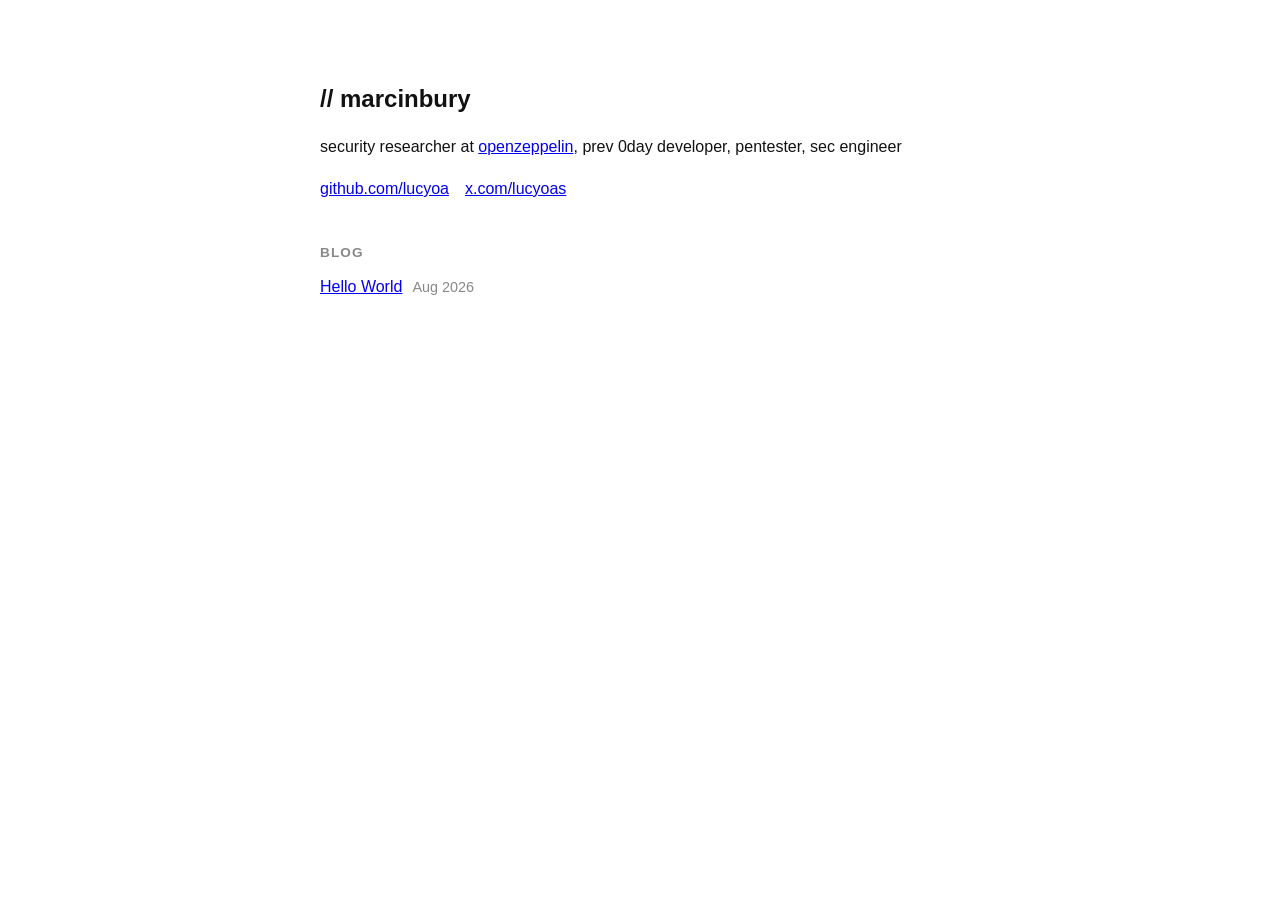
==== index.html @ 71cc344a "Init" ====
<!DOCTYPE html>
<html lang="en">
<head>
<meta charset="UTF-8">
<meta name="viewport" content="width=device-width, initial-scale=1">
<title>marcinbury</title>
<style>
  :root { color-scheme: light dark; }
  body {
    max-width: 640px;
    margin: 80px auto;
    padding: 0 20px;
    font-family: -apple-system, BlinkMacSystemFont, "Segoe UI", Helvetica, Arial, sans-serif;
    line-height: 1.6;
    color: #111;
  }
  @media (prefers-color-scheme: dark) {
    body { color: #eee; background: #111; }
  }
  h1 { font-size: 1.5rem; margin: 0 0 0.4em; }
  h2 {
    font-size: 0.85rem;
    text-transform: uppercase;
    letter-spacing: 0.08em;
    color: #888;
    margin-top: 3em;
    margin-bottom: 0.75em;
  }
  .links a { margin-right: 16px; }
  .links a:last-child { margin-right: 0; }
  ul { list-style: none; padding: 0; margin: 0; }
  li { margin-bottom: 0.5em; }
  .date { color: #888; font-size: 0.9em; margin-left: 10px; }
</style>
</head>
<body>
  <h1>// marcinbury</h1>
  <p>security researcher at <a href="https://www.openzeppelin.com">openzeppelin</a>, prev 0day developer, pentester, sec engineer</p>
  <p class="links">
    <a href="https://github.com/lucyoa">github.com/lucyoa</a><a href="https://x.com/lucyoas">x.com/lucyoas</a>
  </p>

  <h2>Blog</h2>
  <ul>
    <li><a href="blog/hello-world.html">Hello World</a><span class="date">Aug 2026</span></li>
  </ul>

</body>
</html>
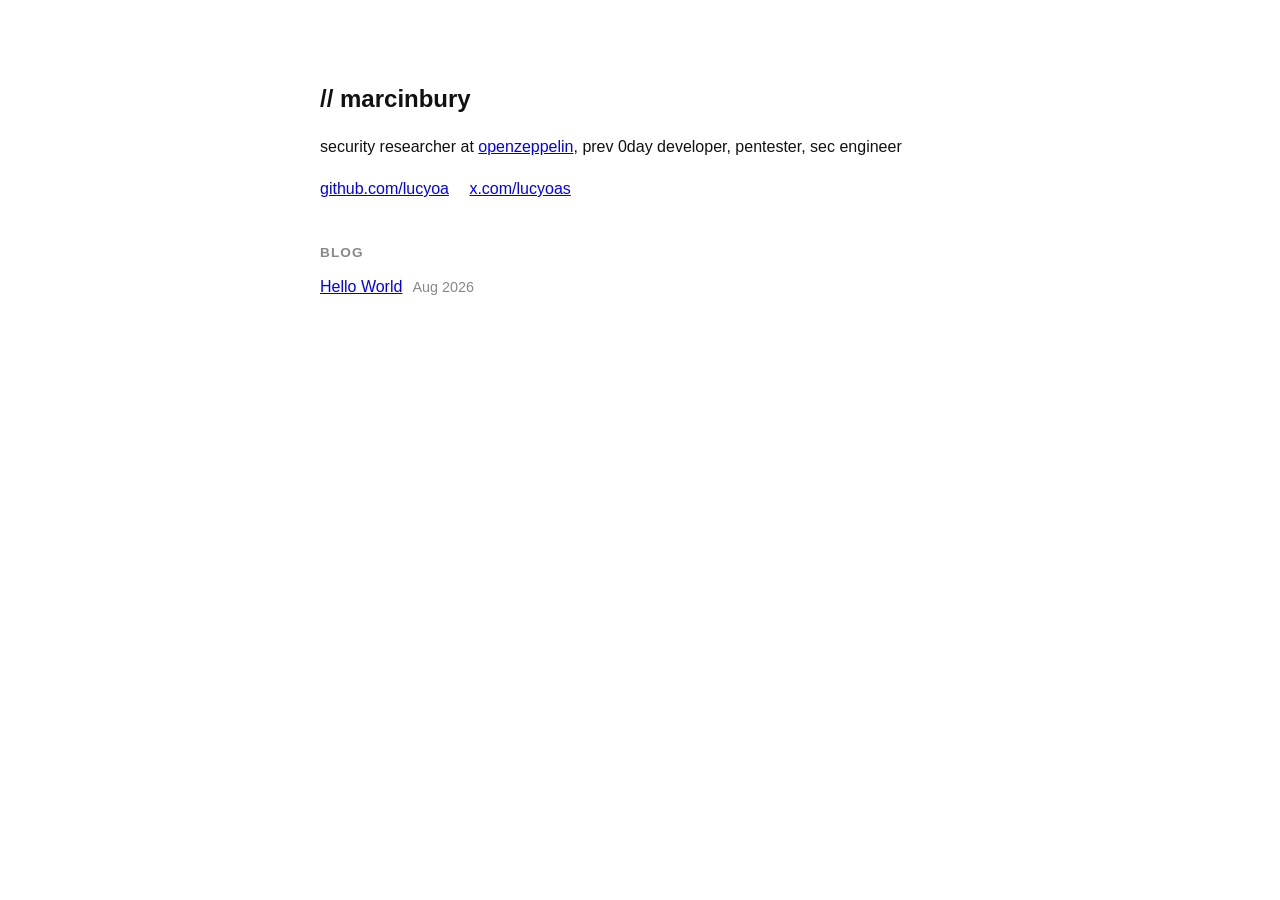
==== commit 710beb31: "Fix links" ====
--- a/index.html
+++ b/index.html
@@ -37,7 +37,8 @@
   <h1>// marcinbury</h1>
   <p>security researcher at <a href="https://www.openzeppelin.com">openzeppelin</a>, prev 0day developer, pentester, sec engineer</p>
   <p class="links">
-    <a href="https://github.com/lucyoa">github.com/lucyoa</a><a href="https://x.com/lucyoas">x.com/lucyoas</a>
+    <a href="https://github.com/lucyoa">github.com/lucyoa</a>
+    <a href="https://x.com/lucyoas">x.com/lucyoas</a>
   </p>
 
   <h2>Blog</h2>
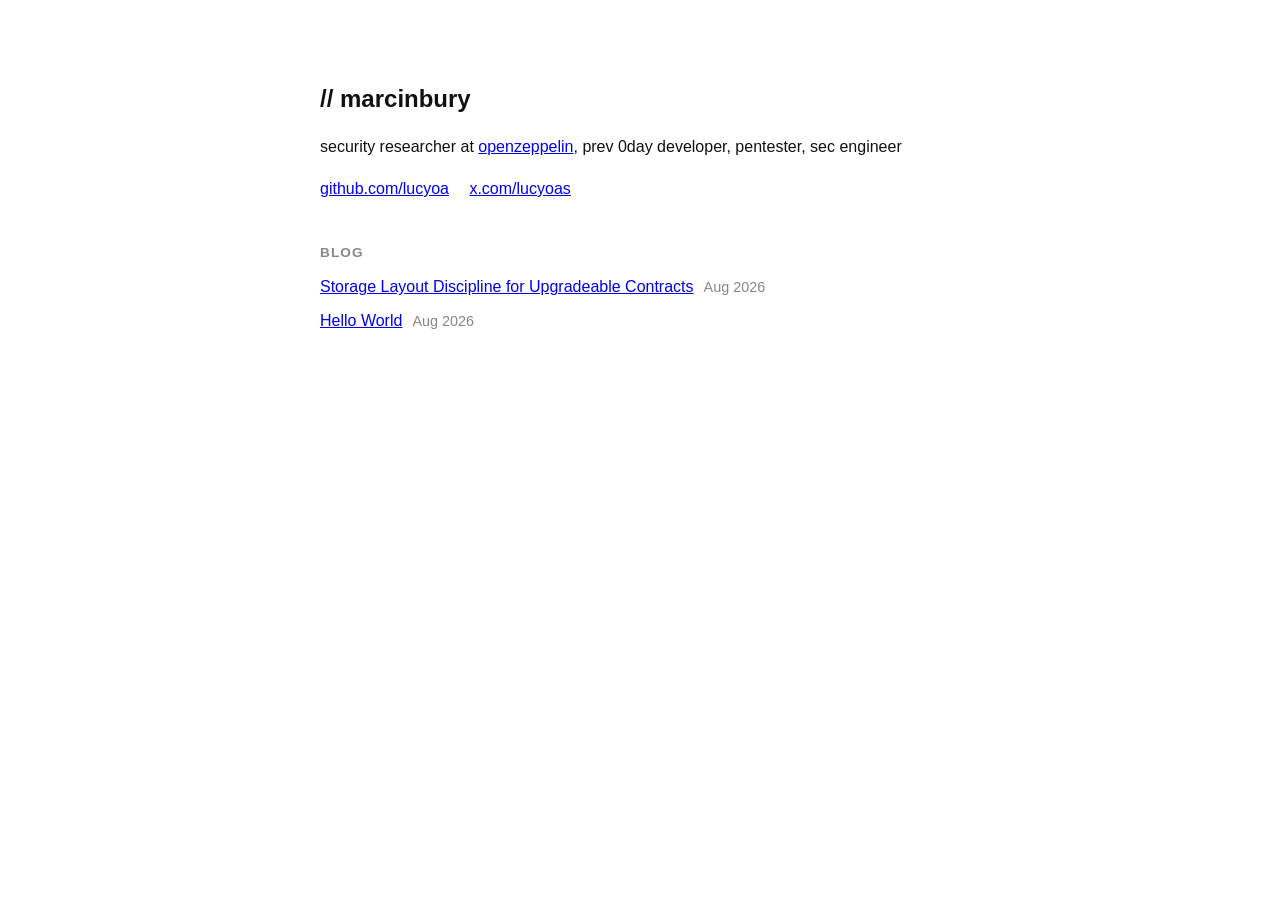
==== commit dd4d39f8: "Add post Storage Layout Discipline for Upgradeable Contracts" ====
--- a/index.html
+++ b/index.html
@@ -43,6 +43,7 @@
 
   <h2>Blog</h2>
   <ul>
+    <li><a href="blog/storage-layout-discipline-for-upgradeable-contracts.html">Storage Layout Discipline for Upgradeable Contracts</a><span class="date">Aug 2026</span></li>
     <li><a href="blog/hello-world.html">Hello World</a><span class="date">Aug 2026</span></li>
   </ul>
 
